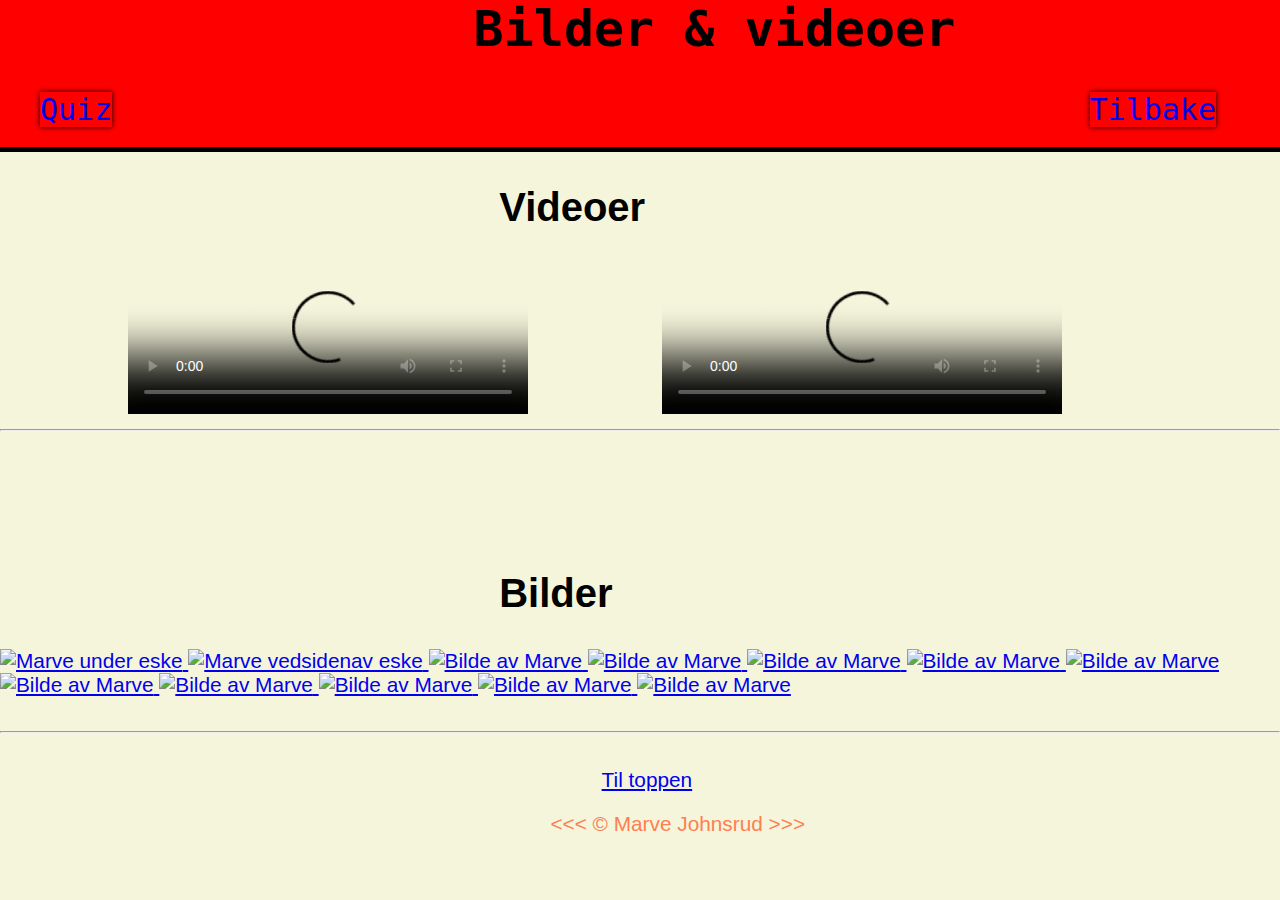
==== bilder.html @ 4182618d "Add files via upload" ====
<!DOCTYPE html>
<html lang="no">

<head>
    <meta charset="UTF-8">
    <meta name="author" content="Espen Johnsrud">
    <meta name="description" content="Dette er nettsiden til Marve Johnsrud som ble laget mars 2023">
    <meta name="viewport" content="width=device-width, initial-scale=1.0">
    <link rel="icon" href="img/cat_1f408.png" type="image/x-icon">
    <link rel="stylesheet" href="style.css">
    <title>Marve Johnsrud</title>
</head>


<body>
    <header>
        <div id="navigasjon">
            <h1>Bilder & videoer</h1>
            <nav aria-label="primary-navigation">
                <ul>
                    <li id="bilderLink">
                        <a href="index.html">Tilbake</a>
                    </li>
                    <li id="quizLink">
                        <a href="quiz.html#quiz">Quiz</a>
                    </li>
                </ul>
            </nav>
        </div>
    </header>
    <main>
        <h2>Videoer</h2>
        <video src="img/marve_i_gresset.mov" poster="img/løve_i_gresset.jpeg" width="400" controls></video>
        <video src="img/ny_marve_på_gulvet.mov" poster="img/løve_er_slapp.jpeg" width="400" controls></video>
        <br><hr><br><br><br><br>


        <h2>Bilder</h2>
        <a href="img/Marve_under_eske.jpeg">
            <img src="img/Marve_under_eske.jpeg" alt="Marve under eske" width="400">
        </a>
        <a href="img/Marve_vedsiden_av_eske.jpeg">
            <img src="img/Marve_vedsiden_av_eske.jpeg" alt="Marve vedsidenav eske" width="400">
        </a>
        <a href="img/marve1.jpeg">
            <img src="img/marve1.jpeg" alt="Bilde av Marve" width="400" loading="lazy">
        </a>
        <a href="img/marve2.jpeg">
            <img src="img/marve2.jpeg" alt="Bilde av Marve" width="400" loading="lazy">
        </a>
        <a href="img/marve3.jpeg">
            <img src="img/marve3.jpeg" alt="Bilde av Marve" width="400" loading="lazy">
        </a>
        <a href="img/marve4.jpeg">
            <img src="img/marve4.jpeg" alt="Bilde av Marve" width="400" loading="lazy">
        </a>
        <a href="img/marve5.jpeg">
            <img src="img/marve5.jpeg" alt="Bilde av Marve" width="400" loading="lazy">
        </a>
        <a href="img/marve6.jpeg">
            <img src="img/marve6.jpeg" alt="Bilde av Marve" width="400" loading="lazy">
        </a>
        <a href="img/marve7.jpeg">
            <img src="img/marve7.jpeg" alt="Bilde av Marve" width="400" loading="lazy">
        </a>
        <a href="img/marve8.jpeg">
            <img src="img/marve8.jpeg" alt="Bilde av Marve" width="400" loading="lazy">
        </a>
        <a href="img/marve9.jpeg">
            <img src="img/marve9.jpeg" alt="Bilde av Marve" width="400" loading="lazy">
        </a>
        <a href="img/marve10.jpeg">
            <img src="img/marve10.jpeg" alt="Bilde av Marve" width="400" loading="lazy">
        </a>
    </main>
    <br><hr><br>

    <footer>
        <a href="#">Til toppen</a>
        <p>
            &lt;&lt;&lt; &copy; Marve Johnsrud &gt;&gt;&gt;
        </p>
    </footer>
</body>
</html>
---- style.css ----
body{
    margin: 0px;
    padding: 0px;
    background-color:beige;
    font-size: 1.3rem;
    font-family: Arial, Helvetica, sans-serif;
}

h1{
    margin-top: 0px;
    margin-left: 37%;
    font-size: 50px;
    float: both;
}

h2{
    font-size: 40px;
    margin-left: 39%;
}

#navigasjon a{
    text-decoration: red underline;
    box-shadow: 0px 0px 5px black;
}

#navigasjon{
    border-bottom: 5px solid;
    background-color: red;
    width: 100%;
    top: 0px;
    position: sticky;
    font-family: monospace;
    text-decoration: red;
}

#bilderLink{
    font-size: 30px;
    position: absolute;
    right: 5%;
}
#quizLink{
    font-size: 30px;
}

ul li::marker{
    color: red;
}

#omMarve{
    margin-left: 15%;
    margin-right: 15%;
}

iframe{
    margin-left: 30%;
}

fieldset{
    margin-left:20%;
    width: 60%;
    padding: 70px;
    border: 5px solid;
}

footer a{
    margin-left: 47%;
}
footer p{
    margin-left: 43%;
}
footer{
    color:coral;
}

caption, tr, th, td{
    border: 1px solid;
    font-size: 20px;
    padding: 10px;
}
table{
    float: left;
}

legend{
    margin-right: auto;
    margin-left: auto;
    font-size: 30px;
}

#adresse{
    float: left;
}
address{
    position: static;
    margin-left: 90px;
    margin-top: 21px;
}
video{
    margin-left: 10%;
}

#quizDel{
    margin-left: 10%;
    padding: 10px;
    width: 80%;
    border: 15px solid;
    border-color: gold;
    border-radius: 10px;
}

#quizBilde{
    float: right;
    text-shadow: 0px 0px 10px red;
}
#quizBilde img{
    box-shadow: 0px 0px 10px red;
}

.link:visited, .link:link {
    color: gray;
    text-decoration: none;
    font-size: 1.5rem;
}
.link:hover {
    font-size: 1.6rem;
    color: #000;
}

#marve {
    font-size: 40px;
}

@keyframes marveJakter {
    0% {margin-left: 100%;}
    100% {margin-left: -10%;};
}

#jakt {
    text-shadow: 7px 0px 7px black;
    animation: 6s linear 0s infinite running marveJakter
}

#jakt:hover, #jakt:active {
    animation: 6s linear 0s infinite paused marveJakter;
    text-shadow: none;
}
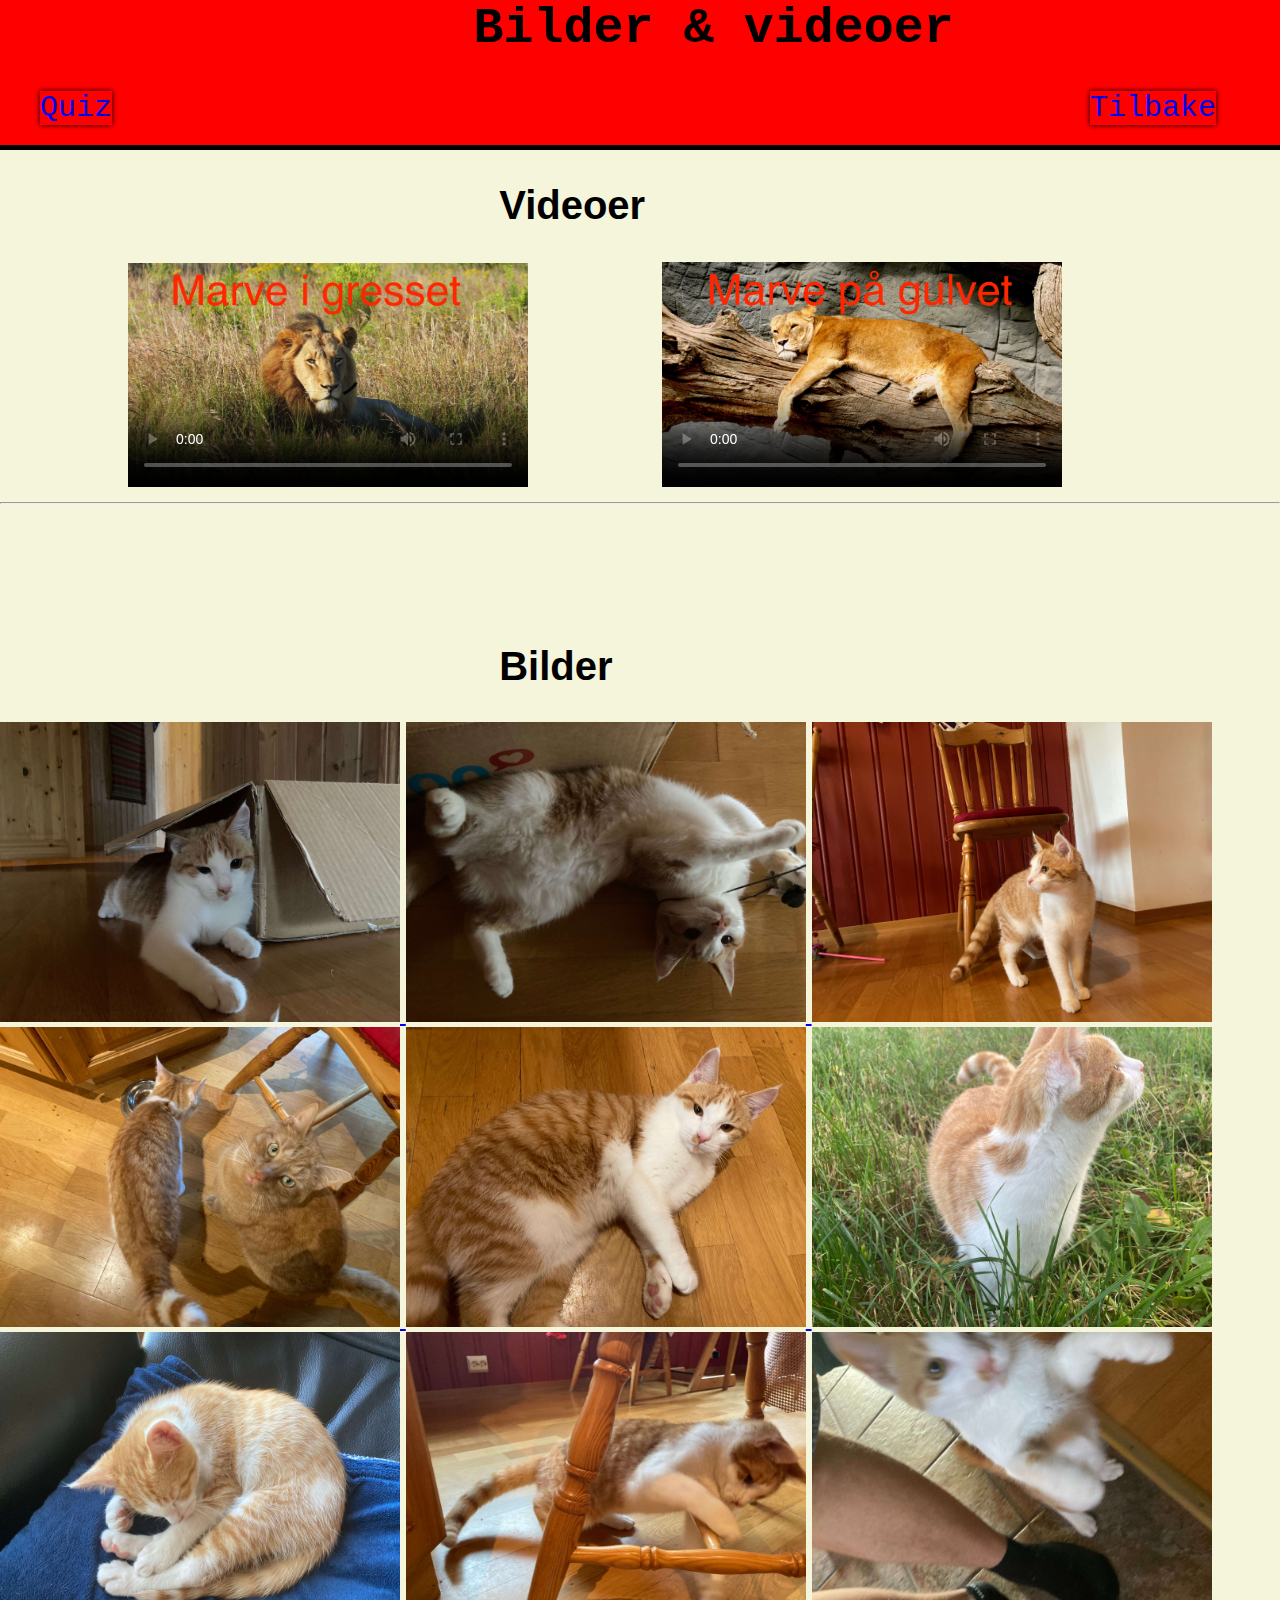
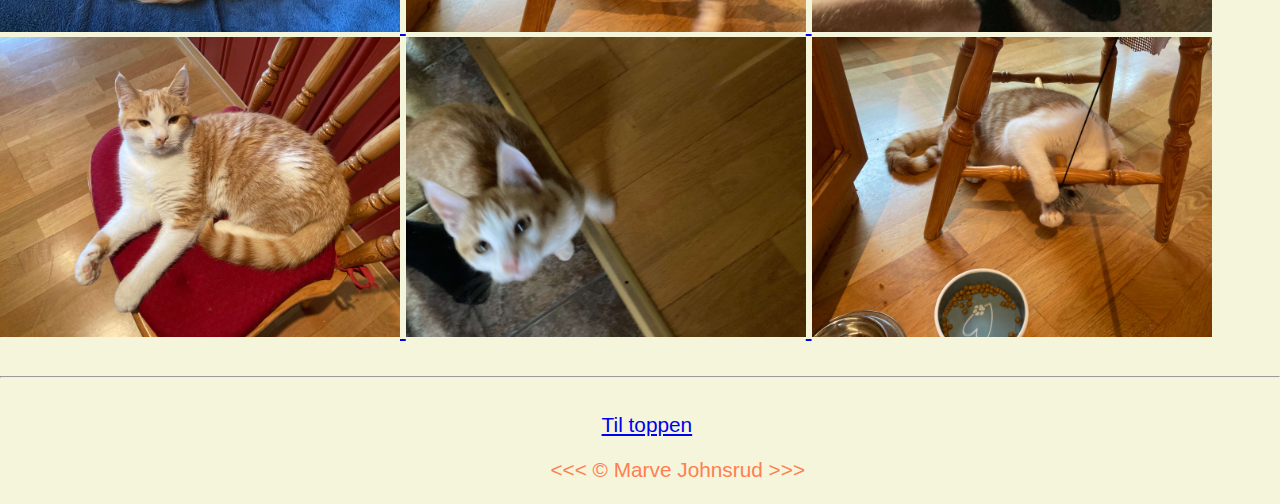
==== commit 0f736724: "Add files via upload" ====
--- a/bilder.html
+++ b/bilder.html
@@ -6,7 +6,7 @@
     <meta name="author" content="Espen Johnsrud">
     <meta name="description" content="Dette er nettsiden til Marve Johnsrud som ble laget mars 2023">
     <meta name="viewport" content="width=device-width, initial-scale=1.0">
-    <link rel="icon" href="img/cat_1f408.png" type="image/x-icon">
+    <link rel="icon" href="Bilder/cat_1f408.png" type="image/x-icon">
     <link rel="stylesheet" href="style.css">
     <title>Marve Johnsrud</title>
 </head>
@@ -30,47 +30,47 @@
     </header>
     <main>
         <h2>Videoer</h2>
-        <video src="img/marve_i_gresset.mov" poster="img/løve_i_gresset.jpeg" width="400" controls></video>
-        <video src="img/ny_marve_på_gulvet.mov" poster="img/løve_er_slapp.jpeg" width="400" controls></video>
+        <video src="bilder/marve_i_gresset.mov" poster="bilder/løve_i_gresset.jpeg" width="400" controls></video>
+        <video src="bilder/ny_marve_på_gulvet.mov" poster="bilder/løve_er_slapp.jpeg" width="400" controls></video>
         <br><hr><br><br><br><br>
 
 
         <h2>Bilder</h2>
-        <a href="img/Marve_under_eske.jpeg">
-            <img src="img/Marve_under_eske.jpeg" alt="Marve under eske" width="400">
+        <a href="bilder/Marve_under_eske.jpeg">
+            <img src="bilder/Marve_under_eske.jpeg" alt="Marve under eske" width="400">
         </a>
-        <a href="img/Marve_vedsiden_av_eske.jpeg">
-            <img src="img/Marve_vedsiden_av_eske.jpeg" alt="Marve vedsidenav eske" width="400">
+        <a href="bilder/Marve_vedsiden_av_eske.jpeg">
+            <img src="bilder/Marve_vedsiden_av_eske.jpeg" alt="Marve vedsidenav eske" width="400">
         </a>
-        <a href="img/marve1.jpeg">
-            <img src="img/marve1.jpeg" alt="Bilde av Marve" width="400" loading="lazy">
+        <a href="bilder/marve1.jpeg">
+            <img src="bilder/marve1.jpeg" alt="Bilde av Marve" width="400" loading="lazy">
         </a>
-        <a href="img/marve2.jpeg">
-            <img src="img/marve2.jpeg" alt="Bilde av Marve" width="400" loading="lazy">
+        <a href="bilder/marve2.jpeg">
+            <img src="bilder/marve2.jpeg" alt="Bilde av Marve" width="400" loading="lazy">
         </a>
-        <a href="img/marve3.jpeg">
-            <img src="img/marve3.jpeg" alt="Bilde av Marve" width="400" loading="lazy">
+        <a href="bilder/marve3.jpeg">
+            <img src="bilder/marve3.jpeg" alt="Bilde av Marve" width="400" loading="lazy">
         </a>
-        <a href="img/marve4.jpeg">
-            <img src="img/marve4.jpeg" alt="Bilde av Marve" width="400" loading="lazy">
+        <a href="bilder/marve4.jpeg">
+            <img src="bilder/marve4.jpeg" alt="Bilde av Marve" width="400" loading="lazy">
         </a>
-        <a href="img/marve5.jpeg">
-            <img src="img/marve5.jpeg" alt="Bilde av Marve" width="400" loading="lazy">
+        <a href="bilder/marve5.jpeg">
+            <img src="bilder/marve5.jpeg" alt="Bilde av Marve" width="400" loading="lazy">
         </a>
-        <a href="img/marve6.jpeg">
-            <img src="img/marve6.jpeg" alt="Bilde av Marve" width="400" loading="lazy">
+        <a href="bilder/marve6.jpeg">
+            <img src="bilder/marve6.jpeg" alt="Bilde av Marve" width="400" loading="lazy">
         </a>
-        <a href="img/marve7.jpeg">
-            <img src="img/marve7.jpeg" alt="Bilde av Marve" width="400" loading="lazy">
+        <a href="bilder/marve7.jpeg">
+            <img src="bilder/marve7.jpeg" alt="Bilde av Marve" width="400" loading="lazy">
         </a>
-        <a href="img/marve8.jpeg">
-            <img src="img/marve8.jpeg" alt="Bilde av Marve" width="400" loading="lazy">
+        <a href="bilder/marve8.jpeg">
+            <img src="bilder/marve8.jpeg" alt="Bilde av Marve" width="400" loading="lazy">
         </a>
-        <a href="img/marve9.jpeg">
-            <img src="img/marve9.jpeg" alt="Bilde av Marve" width="400" loading="lazy">
+        <a href="bilder/marve9.jpeg">
+            <img src="bilder/marve9.jpeg" alt="Bilde av Marve" width="400" loading="lazy">
         </a>
-        <a href="img/marve10.jpeg">
-            <img src="img/marve10.jpeg" alt="Bilde av Marve" width="400" loading="lazy">
+        <a href="bilder/marve10.jpeg">
+            <img src="bilder/marve10.jpeg" alt="Bilde av Marve" width="400" loading="lazy">
         </a>
     </main>
     <br><hr><br>
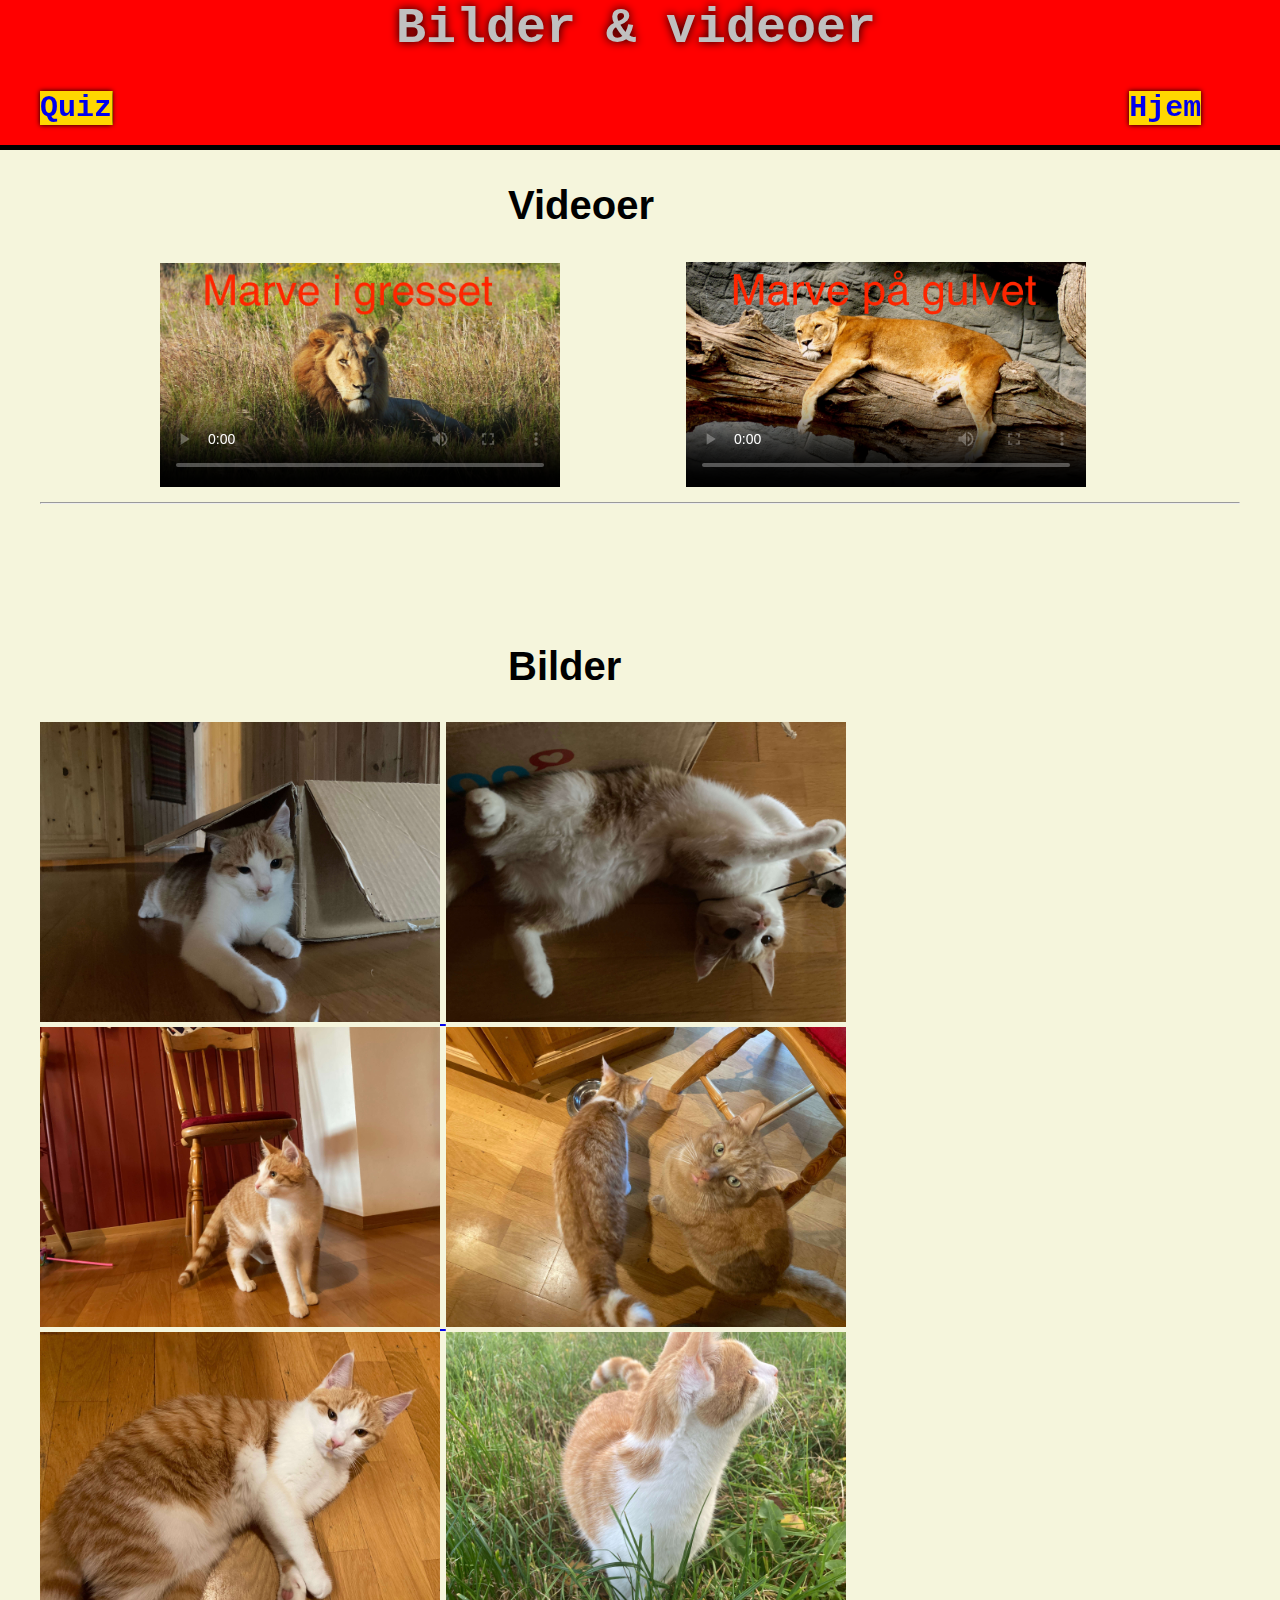
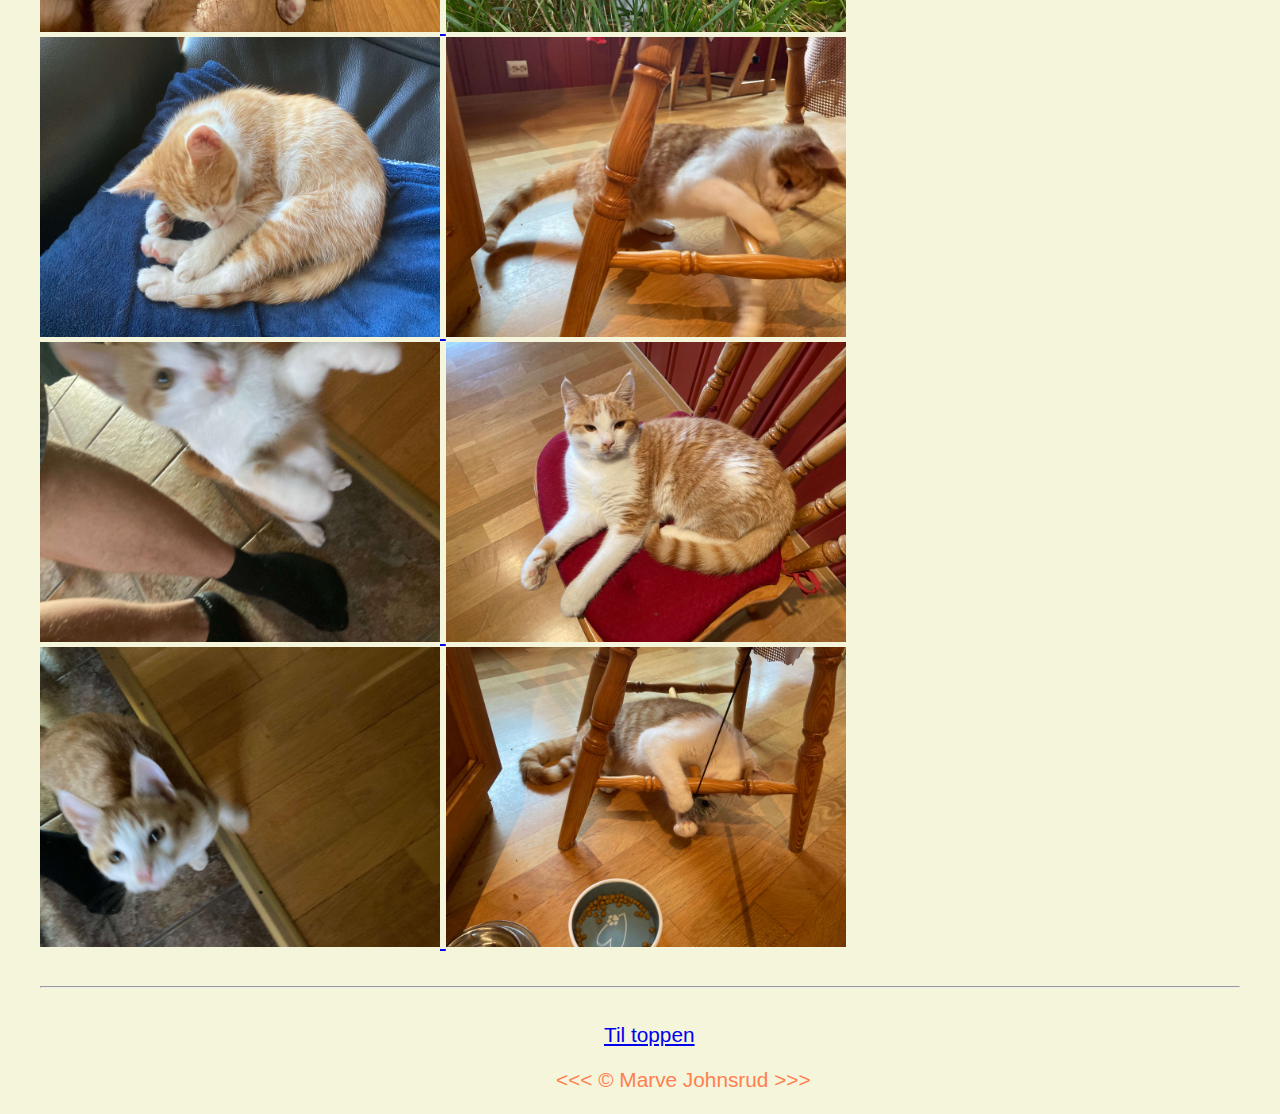
==== commit a22e0988: "Add files via upload" ====
--- a/bilder.html
+++ b/bilder.html
@@ -15,11 +15,11 @@
 <body>
     <header>
         <div id="navigasjon">
-            <h1>Bilder & videoer</h1>
+            <h1 id="bh1">Bilder & videoer</h1>
             <nav aria-label="primary-navigation">
                 <ul>
                     <li id="bilderLink">
-                        <a href="index.html">Tilbake</a>
+                        <a href="index.html">Hjem</a>
                     </li>
                     <li id="quizLink">
                         <a href="quiz.html#quiz">Quiz</a>
--- a/style.css
+++ b/style.css
@@ -1,16 +1,18 @@
 body{
     margin: 0px;
-    padding: 0px;
+    padding: 0px 40px;
     background-color:beige;
     font-size: 1.3rem;
     font-family: Arial, Helvetica, sans-serif;
 }
 
 h1{
-    margin-top: 0px;
+    margin-top: 10px;
     margin-left: 37%;
     font-size: 50px;
     float: both;
+    color: silver;
+    text-shadow: 0px 0px 10px black;
 }
 
 h2{
@@ -19,27 +21,44 @@
 }
 
 #navigasjon a{
-    text-decoration: red underline;
+    text-decoration: none;
     box-shadow: 0px 0px 5px black;
 }
 
 #navigasjon{
     border-bottom: 5px solid;
     background-color: red;
-    width: 100%;
+    width: 110%;
     top: 0px;
     position: sticky;
     font-family: monospace;
-    text-decoration: red;
+    font-weight: bold;
+    margin: -40px -40px 20px -40px;
+}
+
+#navigasjon ul li::marker {
+    content: none;
 }
 
 #bilderLink{
     font-size: 30px;
     position: absolute;
-    right: 5%;
+    right: 9%;
+    background: gold;
+}
+#bilderLink:hover{
+    box-shadow: 0px 0px 30px maroon, 0px 0px 30px maroon, 0px 0px 30px maroon;
+    background: silver;
 }
 #quizLink{
     font-size: 30px;
+    width: 72.5px;
+    background: gold;
+}
+
+#quizLink:hover {
+    box-shadow: 0px 0px 30px maroon, 0px 0px 30px maroon, 0px 0px 30px maroon;
+    background: silver;
 }
 
 ul li::marker{
@@ -52,7 +71,7 @@
 }
 
 iframe{
-    margin-left: 30%;
+    margin-left: 20%;
 }
 
 fieldset{
@@ -122,7 +141,7 @@
     font-size: 1.5rem;
 }
 .link:hover {
-    font-size: 1.6rem;
+    font-weight: bold;
     color: #000;
 }
 
@@ -137,10 +156,80 @@
 
 #jakt {
     text-shadow: 7px 0px 7px black;
-    animation: 6s linear 0s infinite running marveJakter
-}
-
-#jakt:hover, #jakt:active {
-    animation: 6s linear 0s infinite paused marveJakter;
+    animation: 8s linear 0s infinite running marveJakter
+}
+
+#jakt:hover {
+    animation: 8s linear 0s infinite paused marveJakter;
     text-shadow: none;
+}
+
+legend {
+    color: silver;
+    text-shadow: 0px 0px 3px black, 0px -3px 3px blue, 0px 3px 3px red;
+    font-size: 3rem;
+}
+
+fieldset {
+    background-color: papayawhip;
+    padding: 1rem auto;
+    border-width: 40px;
+    border-style: outset;
+    border-color: gold;
+    border-radius: 40px;
+    margin: 1rem auto;
+    width: 45rem;
+}
+fieldset:hover {
+    border-style: inset;
+    background: #ffffe4;
+}
+label, button{
+    margin: 1rem 1rem 1rem 1rem;
+}
+
+#konsj {
+    float: left;
+}
+button {
+    width: 8rem;
+    margin-left: 4.5rem;
+    font-size: 1.8rem;
+    border-radius: 30px;
+    background: gold;
+}
+
+button:hover {
+    background: red;
+}
+.beskjed {
+    margin-left: 8rem;
+}
+
+table th, td {
+    font-family:'Courier New', Courier, monospace
+}
+
+input {
+    height: 1.2rem;
+    border: black solid 3px;
+    border-radius: 3px;
+}
+textarea {
+    border: black solid 3px;
+    border-radius: 3px;
+}
+
+#bh1 {
+    margin-top: 40px;
+    margin-left: 30%;
+}
+#hh1 {
+    margin-top: 40px;
+    margin-left: 36%;
+}
+
+#quiz {
+    width: 80%;
+    margin: 5px auto;
 }